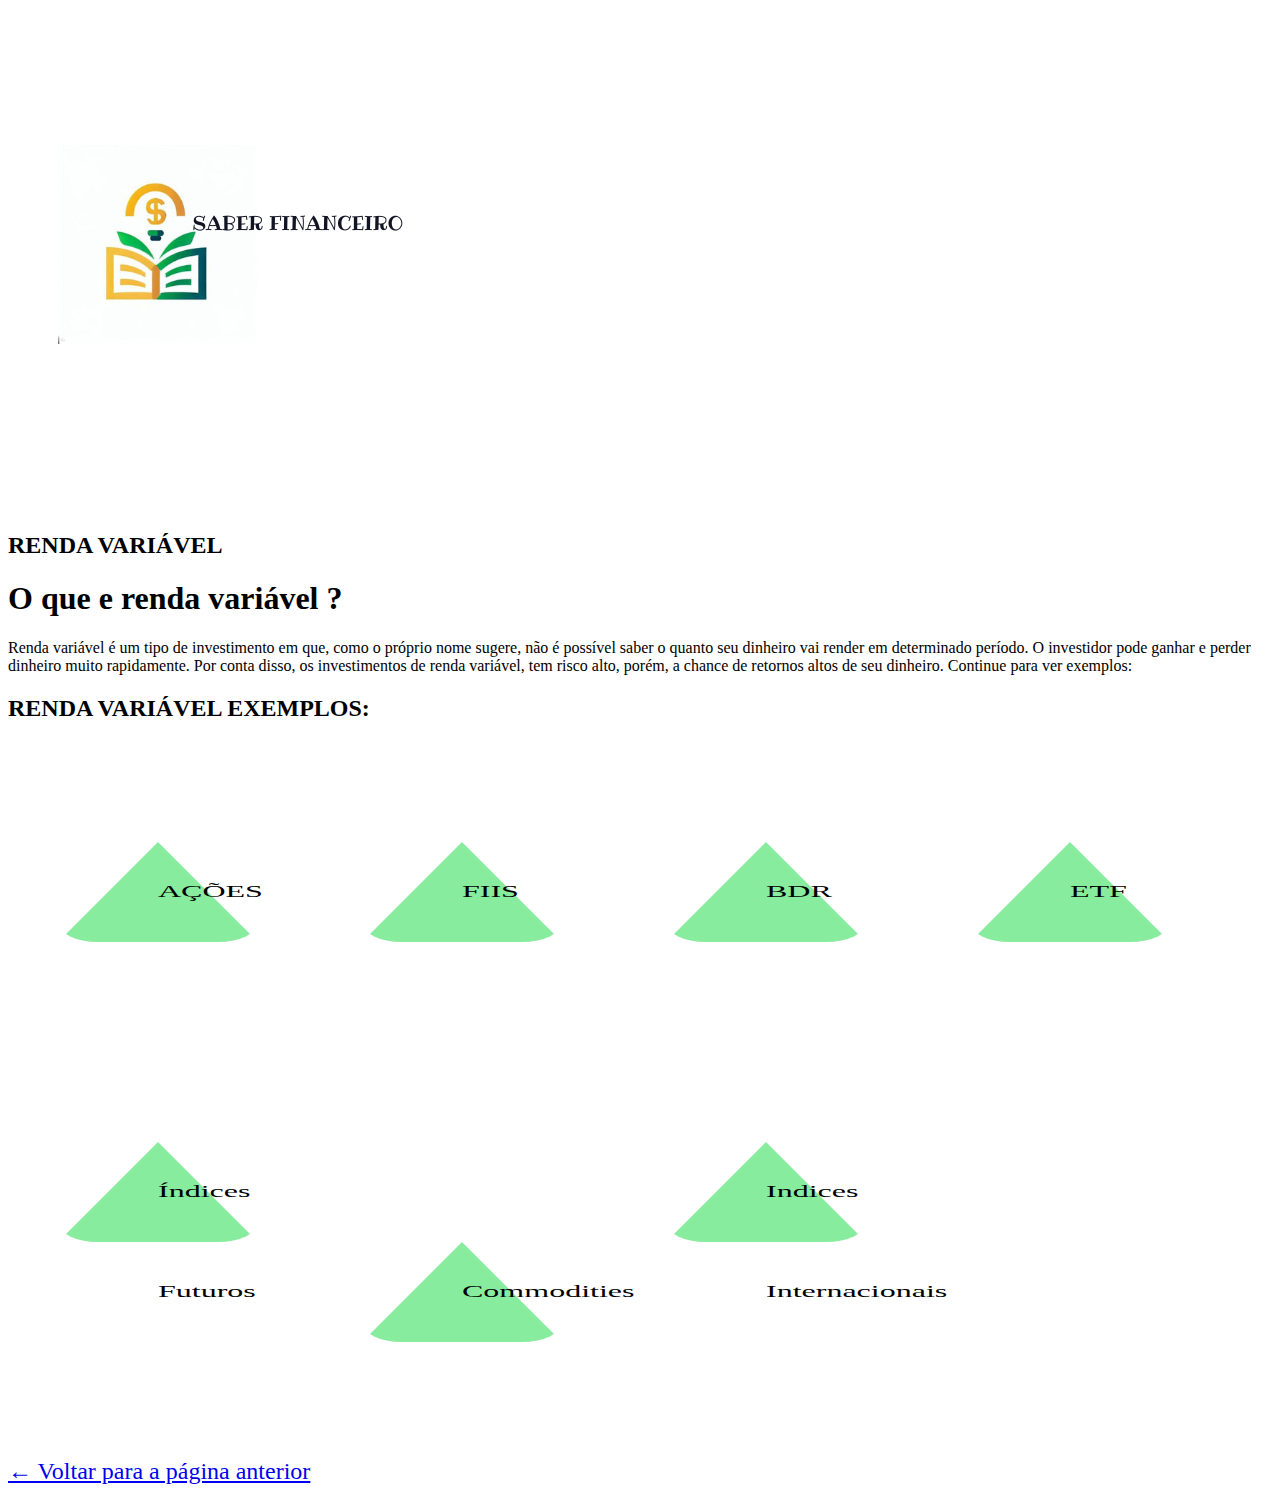
==== index.html @ 1bcacb1d "renda variavel" ====
<!DOCTYPE html>
<html lang="en">
<head>
    <meta charset="UTF-8">
    <meta name="viewport" content="width=device-width, initial-scale=1.0">
    <title>RENDA VARIAVEL</title>
</head>
<body>
    <img src="img/logo 02.png" alt="Logotipo da Empresa">
    <h2>RENDA VARIÁVEL</h2>
    <header>
      <h1> O que e renda variável ? </h1> 
      <p> Renda variável é um tipo de investimento em que, como o próprio nome sugere, não é possível saber o quanto seu dinheiro vai render em determinado período.  O investidor pode ganhar e perder dinheiro muito rapidamente.
        Por conta disso, os investimentos de renda variável, tem risco alto, porém, a chance de retornos altos de seu dinheiro.
        Continue para ver exemplos: </p>
        <h2> RENDA VARIÁVEL EXEMPLOS: </h2>
    </header>
    <header>
        <style>
            .triangle {
                width: 0;
                height: 0;
                border-left: 50px solid transparent;
                border-right: 50px solid transparent;
                border-bottom: 100px solid rgb(136, 236, 158);
                text-align: left;
                line-height: 100px;
                margin: 100px;
                display: inline-block;
                border-radius: 20px;
                transform: scaleX(2);
    
            }
        
        </style>
    </header>
</body>
<body> 
    <div class="triangle ">AÇÕES</div>
    <div class="triangle ">FIIS</div>
    <div class="triangle ">BDR </div>
    <div class="triangle ">ETF </div>
    <div class="triangle">Índices Futuros</div>
    <div class="triangle">Commodities</div>
    <div class="triangle">Indices Internacionais</div>
    <p><a href="pagina_anterior.html" style=font-size:24px;">&#8592; Voltar para a página anterior</a></p>
</body>
</html>
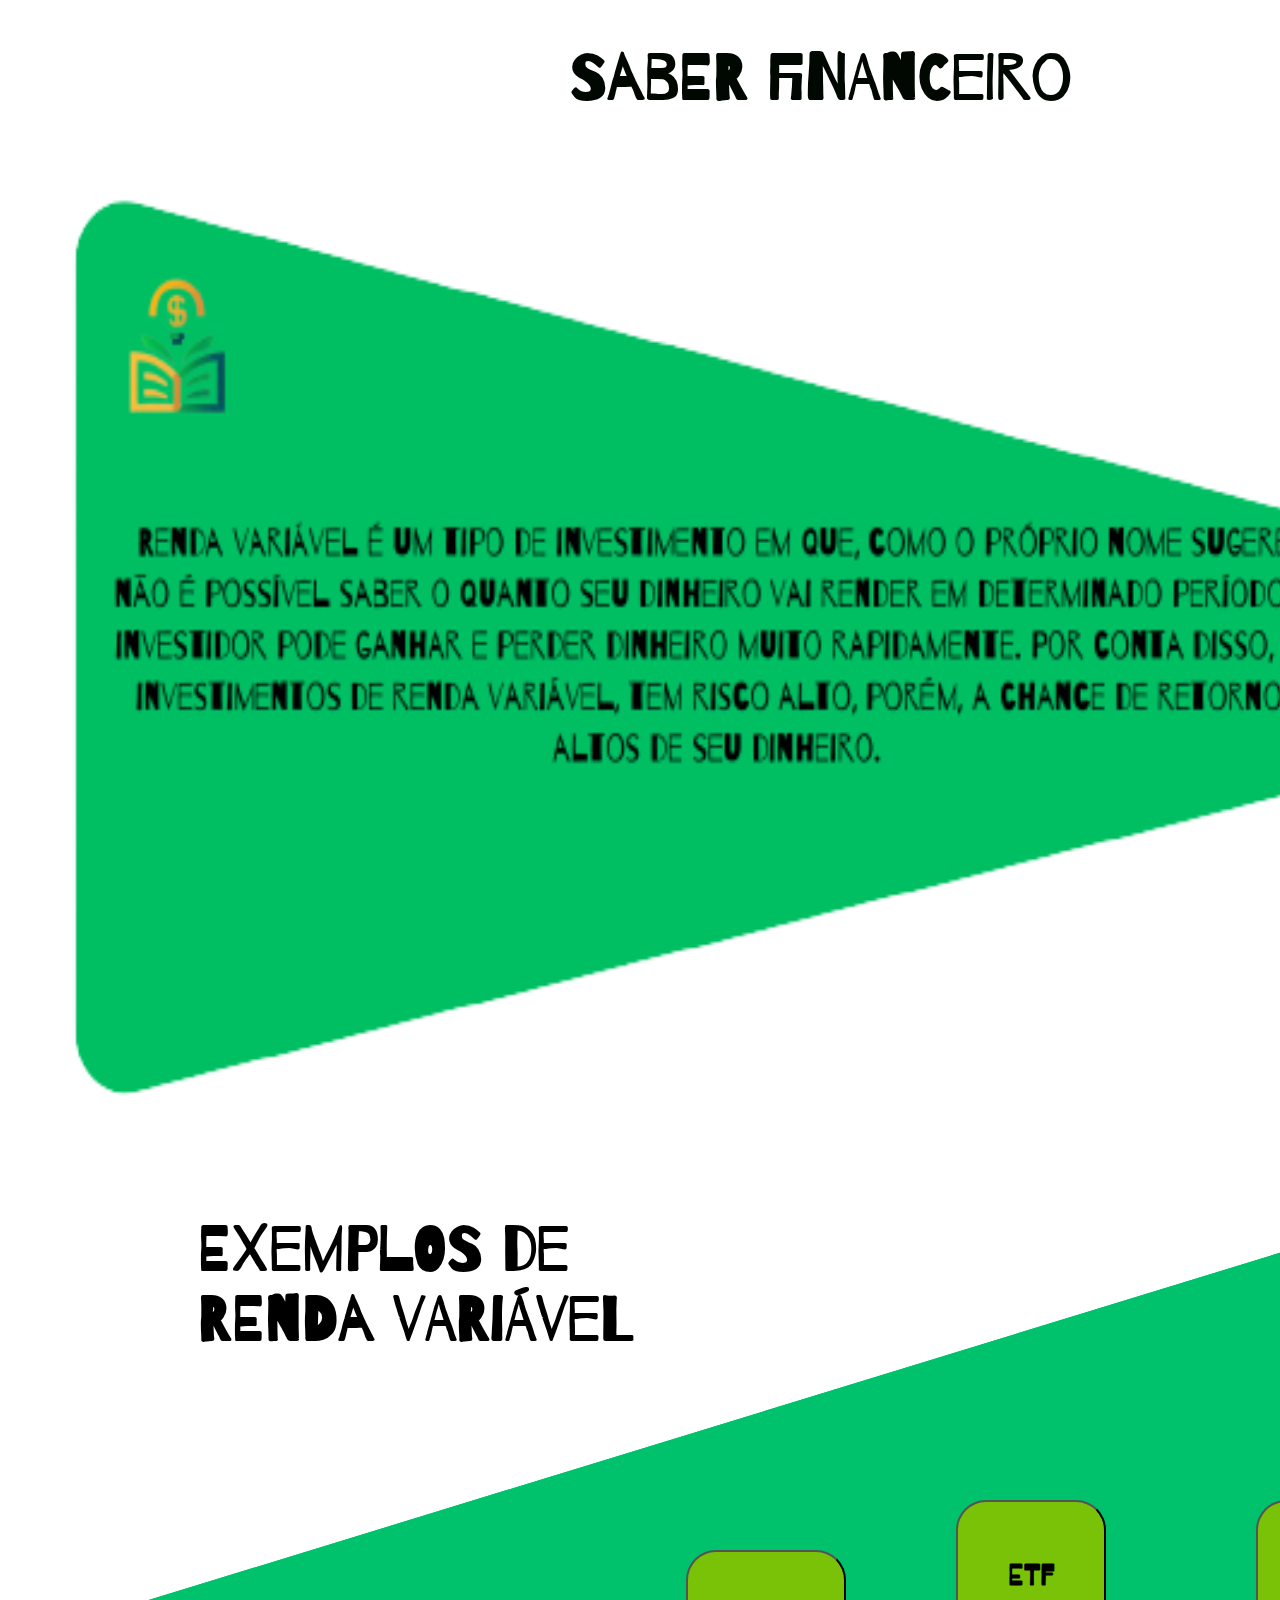
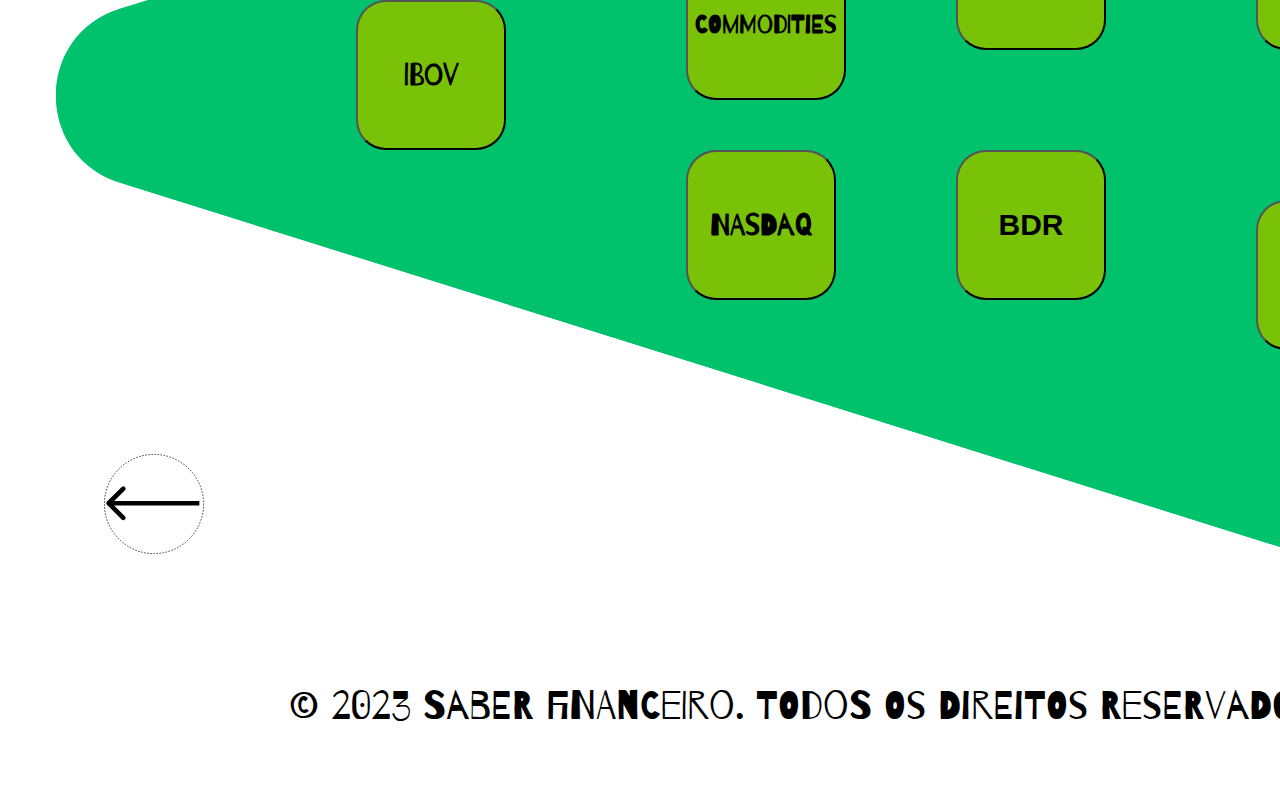
==== commit ebd642d7: "Renda Variavel" ====
--- a/index.html
+++ b/index.html
@@ -1,48 +1,67 @@
 <!DOCTYPE html>
-<html lang="en">
+<html>
 <head>
-    <meta charset="UTF-8">
-    <meta name="viewport" content="width=device-width, initial-scale=1.0">
-    <title>RENDA VARIAVEL</title>
+<meta charset="UTF-8">
+<meta name="viewport" content="width=device-width,initial=scale=1.0">
+<link rel="stylesheet" href="styles.css">
+<title>Renda Variável</title>
 </head>
-<body>
-    <img src="img/logo 02.png" alt="Logotipo da Empresa">
-    <h2>RENDA VARIÁVEL</h2>
-    <header>
-      <h1> O que e renda variável ? </h1> 
-      <p> Renda variável é um tipo de investimento em que, como o próprio nome sugere, não é possível saber o quanto seu dinheiro vai render em determinado período.  O investidor pode ganhar e perder dinheiro muito rapidamente.
-        Por conta disso, os investimentos de renda variável, tem risco alto, porém, a chance de retornos altos de seu dinheiro.
-        Continue para ver exemplos: </p>
-        <h2> RENDA VARIÁVEL EXEMPLOS: </h2>
+
+<header>
+    <h1>Saber Financeiro</h1>
+</header>
+    <div class="imagem-com-texto-um">
+        <img src="img/1-removebg-preview.png" alt="tag01">
+        </div>
+
+        <h2> EXEMPLOS DE <br> RENDA VARIÁVEL</h2>   
+
+    <div class="sgv-dois">
+    <svg xmlns="http://www.w3.org/2000/svg" width="1500" height="1000" viewBox="0 0 1500 1000" fill="none">
+        <path d="M63.5551 582.487C-21.4736 555.785 -21.0825 434.909 64.1169 408.762L1382.87 4.03868C1441.23 -13.8732 1500.2 30.0475 1500 91.2834L1497.35 909.306C1497.16 970.541 1437.91 1014.08 1379.66 995.786L63.5551 582.487Z" fill="#00C16C"/>
+        <path d="M63.5551 582.487C-21.4736 555.785 -21.0825 434.909 64.1169 408.762L1382.87 4.03868C1441.23 -13.8732 1500.2 30.0475 1500 91.2834L1497.35 909.306C1497.16 970.541 1437.91 1014.08 1379.66 995.786L63.5551 582.487Z" fill="#00C16C"/>
+
+            <div xmlns="http://www.w3.org/1999/xhtml">
+                <button class="botao-interativo-um">AÇÕES</button>
+            </div>
+            <div xmlns="http://www.w3.org/1999/xhtml">
+                <button class="botao-interativo-dois">FIIS</button>
+            </div>
+            <div xmlns="http://www.w3.org/1999/xhtml">
+                <button class="botao-interativo-tres">BDR</button>
+            </div>
+            <div xmlns="http://www.w3.org/1999/xhtml">
+                <button class="botao-interativo-quatro">ETF</button>
+            </div>
+            <div xmlns="http://www.w3.org/1999/xhtml">
+                <button class="botao-interativo-cinco">IBOV</button>
+            </div>
+            <div xmlns="http://www.w3.org/1999/xhtml">
+                <button class="botao-interativo-seis">COMMODITIES</button>
+            </div>
+            <div xmlns="http://www.w3.org/1999/xhtml">
+                <button class="botao-interativo-sete">NASDAQ</button>
+            </div>
+            
+        
+
+      </svg>
+      <div class="voltar-home">
+        <a href="paginaanterior.html">
+        <svg xmlns="http://www.w3.org/2000/svg" width="100" height="200" viewBox="0 0 65 65" fill="none">
+            <path d="M1.93934 30.9393C1.35356 31.5251 1.35356 32.4749 1.93934 33.0607L11.4853 42.6066C12.0711 43.1924 13.0208 43.1924 13.6066 42.6066C14.1924 42.0208 14.1924 41.0711 13.6066 40.4853L5.12132 32L13.6066 23.5147C14.1924 22.9289 14.1924 21.9792 13.6066 21.3934C13.0208 20.8076 12.0711 20.8076 11.4853 21.3934L1.93934 30.9393ZM62 30.5L3 30.5V33.5L62 33.5V30.5Z" fill="black"/>
+            <circle cx="32.5" cy="32.5" r="32.25" stroke="black" stroke-width="0.5" stroke-dasharray="1 1"/>
+          </svg>
+        </a>
+
+      </div>
+
     </header>
-    <header>
-        <style>
-            .triangle {
-                width: 0;
-                height: 0;
-                border-left: 50px solid transparent;
-                border-right: 50px solid transparent;
-                border-bottom: 100px solid rgb(136, 236, 158);
-                text-align: left;
-                line-height: 100px;
-                margin: 100px;
-                display: inline-block;
-                border-radius: 20px;
-                transform: scaleX(2);
     
-            }
-        
-        </style>
-    </header>
 </body>
 <body> 
-    <div class="triangle ">AÇÕES</div>
-    <div class="triangle ">FIIS</div>
-    <div class="triangle ">BDR </div>
-    <div class="triangle ">ETF </div>
-    <div class="triangle">Índices Futuros</div>
-    <div class="triangle">Commodities</div>
-    <div class="triangle">Indices Internacionais</div>
-    <p><a href="pagina_anterior.html" style=font-size:24px;">&#8592; Voltar para a página anterior</a></p>
+    <footer>
+        <p>&copy; 2023 Saber Financeiro. Todos os direitos reservados.</p>
+    </footer>
 </body>
-</html>+</html>
--- a/styles.css
+++ b/styles.css
@@ -0,0 +1,196 @@
+
+  @import url('https://fonts.googleapis.com/css2?family=Barrio&display=swap');
+
+
+body {
+    font-family: 'Barrio', cursive;
+    font-size: 48px, /* Substitua 'Nome da Fonte' pelo nome real da fonte que você escolheu */
+}
+
+
+h1 {
+    color: #010802;
+    text-align: right;
+    margin-right: 200px;
+    font-size: 64px;
+}
+
+
+
+.imagem-com-texto-um img {
+    position: absolute; /* Defina a posição como absoluta para mover a imagem de forma precisa */
+    margin-right: 190px;
+    margin-left: 190px;
+    top: 10px; /* Mover a imagem 10 pixels para baixo (ajuste conforme necessário) */
+    width: 1600px;
+    height: 1100px;
+    fill: none;
+}
+h2 {
+    font-size: 62px; /* Tamanho da fonte desejado */
+    color:black; /* Cor do texto desejada */
+    text-align: left; /* Alinhamento de texto desejado, como "center" para centralizar */
+    margin: 190px;
+    margin-top: 1100px;
+  
+}
+
+
+
+.sgv-dois {
+    position: absolute; 
+    margin-right: 190px;
+    margin-left: 190px;/* Necessário para posicionar elementos filhos */
+    top: 1200px;
+}
+
+.voltar-home {
+    position: absolute; /* Use 'absolute' para posicionar o elemento em relação ao pai (.svg-dois) */
+    top: 20cm;
+}
+
+
+.botao-interativo-um {
+    width: 150px;
+    height: 150px;
+    stroke: black;
+    stroke-width: 4;
+    border-radius: 30px;
+    cursor: pointer;
+    position: absolute;
+    top: 300px; /* Altere a coordenada Y (vertical) conforme necessário */
+    left: 900px;
+    font-size: 30px;
+    left: 80%;
+    background-color: rgb(122, 194, 8);
+    font-weight: bold;
+    font-family: 'Barrio', cursive;
+}
+.botao-interativo-dois {
+    width: 150px;
+    height: 150px;
+    stroke: black;
+    stroke-width: 4;
+    border-radius: 30px;
+    cursor: pointer;
+    position: absolute;
+    top: 600px; /* Altere a coordenada Y (vertical) conforme necessário */
+    left: 900px;
+    font-size: 30px;
+    left: 80%;
+    background-color: rgb(122, 194, 8);
+    font-weight: bold;
+    font-family: 'Barrio', cursive;
+}
+.botao-interativo-tres {
+    width: 150px;
+    height: 150px;
+    stroke: black;
+    stroke-width: 4;
+    border-radius: 30px;
+    cursor: pointer;
+    position: absolute;
+    top: 550px; /* Altere a coordenada Y (vertical) conforme necessário */
+    left: 60%;
+    font-size: 30px;
+    background-color: rgb(122, 194, 8);
+    font-weight: bold;
+}
+.botao-interativo-quatro {
+    width: 150px;
+    height: 150px;
+    stroke: black;
+    stroke-width: 4;
+    border-radius: 30px;
+    cursor: pointer;
+    position: absolute;
+    top: 300px; /* Altere a coordenada Y (vertical) conforme necessário */
+    left: 900px;
+    font-size: 30px;
+    background-color: rgb(122, 194, 8);
+    font-weight: bold;
+    font-family: 'Barrio', cursive;
+}
+.botao-interativo-cinco {
+    width: 150px;
+    height: 150px;
+    stroke: black;
+    stroke-width: 4;
+    border-radius: 30px;
+    cursor: pointer;
+    position: absolute;
+    top: 400px; /* Altere a coordenada Y (vertical) conforme necessário */
+    left: 300px;
+    font-size: 30px;
+    background-color: rgb(122, 194, 8);
+    font-weight: bold;
+    font-family: 'Barrio', cursive;
+}
+.botao-interativo-seis {
+    width: 160px;
+    height: 150px;
+    stroke: black;
+    stroke-width: 4;
+    border-radius: 30px;
+    cursor: pointer;
+    position: absolute;
+    top: 350px; /* Altere a coordenada Y (vertical) conforme necessário */
+    left: 630px;
+    font-size: 25px;
+    background-color: rgb(122, 194, 8);
+    font-weight: bold;
+    font-family: 'Barrio', cursive;
+}
+.botao-interativo-sete {
+    width: 150px;
+    height: 150px;
+    stroke: black;
+    stroke-width: 4;
+    border-radius: 30px;
+    cursor: pointer;
+    position: absolute;
+    top: 550px; /* Altere a coordenada Y (vertical) conforme necessário */
+    left: 630px;
+    font-size: 30px;
+    background-color: rgb(122, 194, 8);
+    font-weight: bold;
+    font-family: 'Barrio', cursive;
+}
+
+footer {
+    font-size: 40px; /* Ajuste o valor conforme necessário para aumentar o tamanho da letra */
+}
+
+/* comnando responsivo*//* Estilos para dispositivos móveis */
+
+@media (min-width: 768px) {
+    /* Estilos para tablets pequenos na orientação retrato */
+    h2 {
+        width: 100%;
+        
+      
+        background-image: none;
+       
+    }
+    .imagem-com-texto-um img{
+        display: block;
+        background-image: none;
+        margin: 2em 2em ;
+    }
+    .sgv-dois {
+        width: auto;
+        margin-left: 3em;
+        margin-right: 5em;
+        text-align: center;
+    }
+    .voltar-home {
+        width: auto;
+        margin: 3em 3em ;
+    }
+    footer{
+        width: auto;
+        margin: 2em 2em ;
+    }
+    
+    
+}
